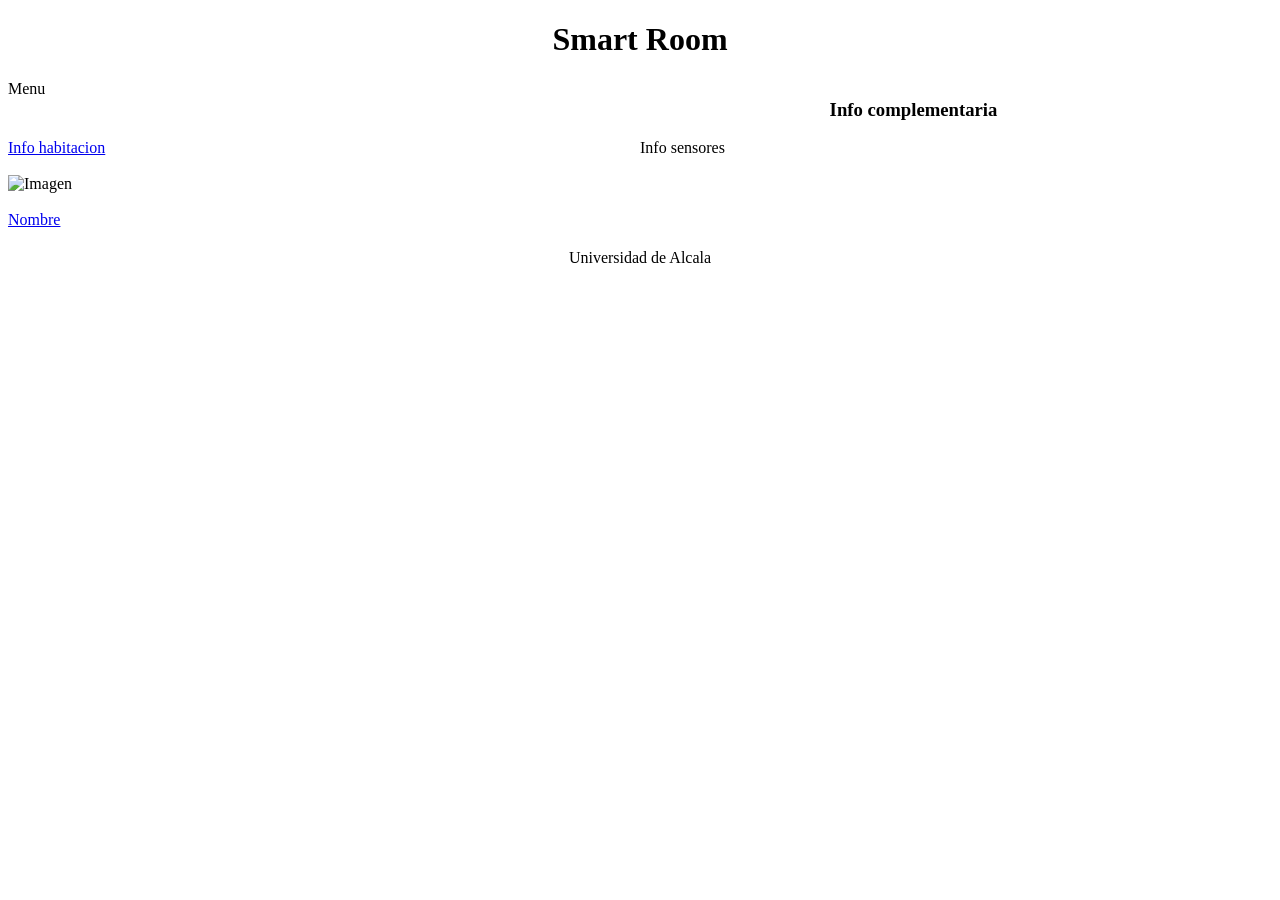
==== index.html @ e3696321 "Algunas mejoras" ====
<!DOCTYPE html>
<html lang="es">
<head>
    <meta charset="UTF-8">
    <title>Smart Room</title>
    <link rel="stylesheet" href="css/iroom.css">
</head>

<body>
    <header>
        <h1>Smart Room</h1>
    </header>

    <nav>Menu</nav>
    <aside>
        <h3>Info complementaria</h3>
        <p id="Saludo"></p>
    </aside>
    
    <main>
        <section>
            <a href="https://www.uah.es/es/" target="_blank">Info habitacion</a>
            <br><br>
            <img src="https://imgs.search.brave.com/hbF-GS4Wv7r6vJAccuJ3Mc_SNsay2lcfBpHvm2BgcbI/rs:fit:500:0:1:0/g:ce/aHR0cHM6Ly93d3cu/dWFoLmVkdS9pbWFn/ZXMvY29tX2Ryb3Bw/aWNzLzcxMC90aHVt/Ym5haWxzL3VhaC1z/dGFpcmNhc2UuanBn" alt="Imagen" width="50%">
            <br><br>
            <a href="minombre.html">Nombre</a>
        </section>
        
        <section>Info sensores</section>
    </main>
    
    <footer>Universidad de Alcala</footer>
    <script>
        let nombre = localStorage.getItem("fname");
        if(nombre) {
            document.getElementById("Saludo").innerHTML = "Hola "+ nombre + ":Bienvenido a la Smart Room.";

        }
    </script>
        
</body>
</html>
---- css/iroom.css ----
/* css/iroom.css */
    h1 {
        text-align: center;
    }
    footer {
        clear: both;
        text-align: center;
        padding-top: 20px;
    }
    section {
        float: left;
        width: 50%;
    }
    nav {
        float: left;
        width: 65%;
    }
    aside {
        float: right;
        width: 35%;
    }
    main {
        clear: both;
    }
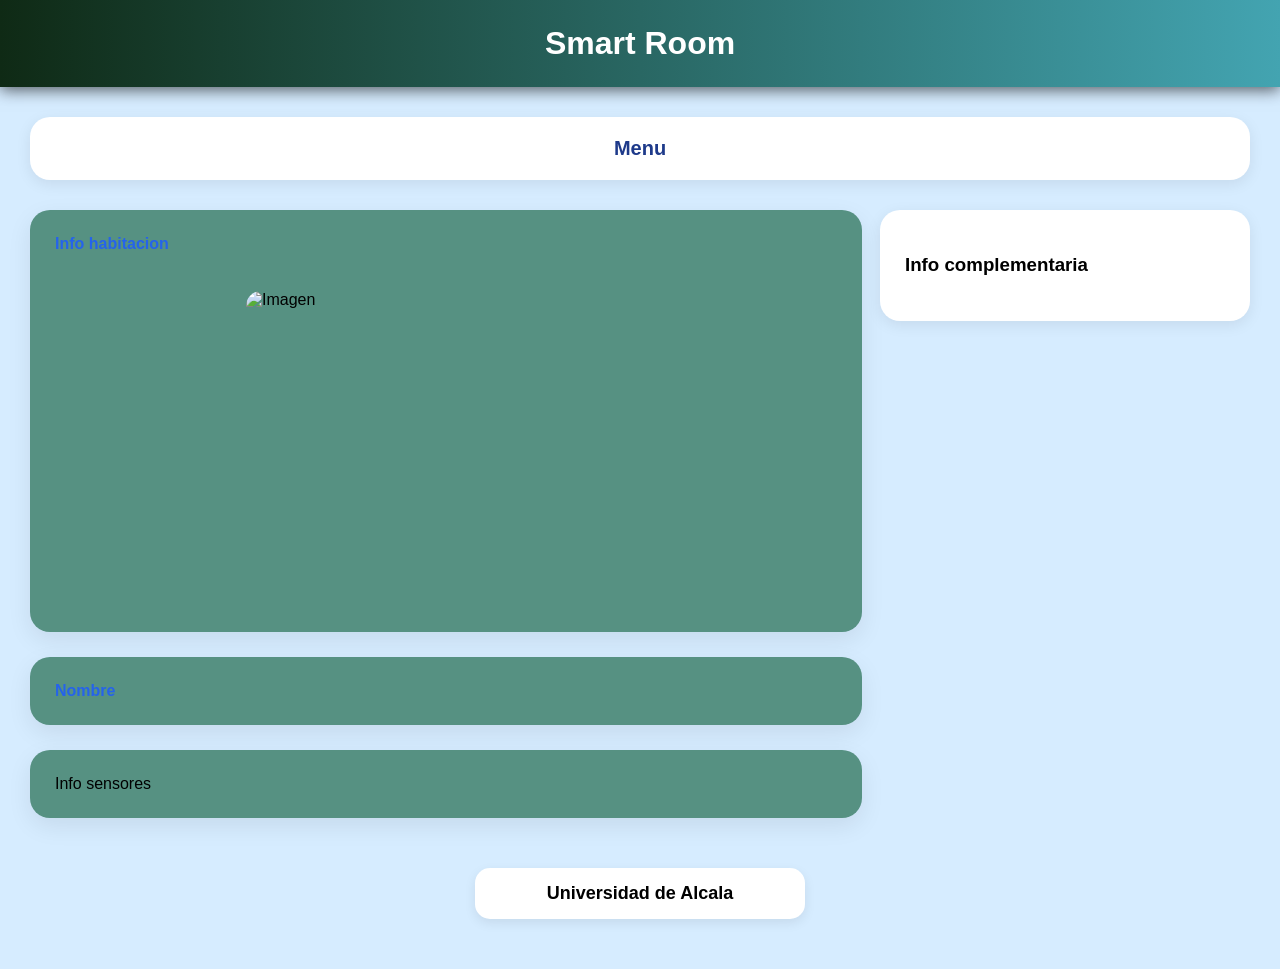
==== commit 800f4b40: "Color y estructura" ====
--- a/index.html
+++ b/index.html
@@ -2,8 +2,10 @@
 <html lang="es">
 <head>
     <meta charset="UTF-8">
+    <meta http-equiv="Cache-Control" content="no-cache, must-revalidate">
+    <meta http-equiv="Pragma" content="no-cache">
     <title>Smart Room</title>
-    <link rel="stylesheet" href="css/iroom.css">
+    <link rel="stylesheet" href="./css/iroom.css">
 </head>
 
 <body>
@@ -23,8 +25,11 @@
             <br><br>
             <img src="https://imgs.search.brave.com/hbF-GS4Wv7r6vJAccuJ3Mc_SNsay2lcfBpHvm2BgcbI/rs:fit:500:0:1:0/g:ce/aHR0cHM6Ly93d3cu/dWFoLmVkdS9pbWFn/ZXMvY29tX2Ryb3Bw/aWNzLzcxMC90aHVt/Ym5haWxzL3VhaC1z/dGFpcmNhc2UuanBn" alt="Imagen" width="50%">
             <br><br>
+            
+        </section>
+        <section>
             <a href="minombre.html">Nombre</a>
-        </section>
+            </section>
         
         <section>Info sensores</section>
     </main>
--- a/css/iroom.css
+++ b/css/iroom.css
@@ -1,24 +1,219 @@
-/* css/iroom.css */
-    h1 {
-        text-align: center;
+*{
+    font-family: 'Segoe UI', Tahoma, Geneva, Verdana, sans-serif;
+}
+
+body{
+    font-family:'Segoe UI', Tahoma, Geneva, Verdana, sans-serif;
+    background:#d6ecff;
+    margin:0;
+    padding:0;
+}
+/* CABECERA */
+
+header{
+    background:linear-gradient(
+        90deg,
+        #0f2a15,
+        #43a4b1
+    );
+
+    padding:25px;
+    box-shadow:0 3px 15px rgba(0,0,0,0.623);
+
+    text-align:center;
+}
+
+h1{
+    font-family:'Segoe UI', Tahoma, Geneva, Verdana, sans-serif;
+    font-weight:700;
+    color:white;
+    margin:0;
+}
+/* MENU */
+
+nav{
+    background:white;
+
+    padding:20px;
+
+    margin:30px;
+
+    border-radius:20px;
+
+    box-shadow:0 4px 15px rgba(0,0,0,0.08);
+
+    text-align:center;
+
+    font-size:20px;
+
+    font-weight:600;
+
+    color:#1e3a8a;
+}
+/* BLOQUE DERECHA */
+
+aside{
+    float:right;
+    width:25%;
+    margin-right:30px;
+    background:white;
+    padding:25px;
+    border-radius:20px;
+    box-shadow:0 4px 15px rgba(0,0,0,0.08);
+}
+
+aside h3{
+    margin-bottom:20px;
+}
+
+/* CONTENIDO */
+
+main{
+    width:65%;
+    margin-left:30px;
+}
+
+section{
+    background:rgb(86, 145, 130);
+    border-radius:20px;
+    padding:25px;
+    margin-bottom:25px;
+
+    box-shadow:
+        0 8px 25px rgba(0,0,0,0.08);
+
+    transition:0.3s;
+}
+
+section:hover{
+    transform:translateY(-4px);
+}
+
+/* IMAGEN */
+
+img{
+    width:100%;
+    max-width:400px;
+    height:260px;
+
+    object-fit:cover;
+
+    display:block;
+    margin:20px auto;
+
+    border-radius:15px;
+}
+/* ENLACES */
+
+a{
+    color:#2563eb;
+    font-weight:600;
+    text-decoration:none;
+}
+
+a:hover{
+    color:#7c3aed;
+}
+
+a:hover{
+    text-decoration:underline;
+}
+
+/* FORMULARIOS */
+
+input[type="text"],
+input[type="password"],
+input[type="number"]{
+    width:100%;
+    padding:12px;
+    border:none;
+    border-radius:10px;
+    background:#edf2f7;
+    margin-top:8px;
+    margin-bottom:15px;
+}
+
+button,
+input[type="submit"]{
+    background:linear-gradient(90deg,#4f46e5,#7c3aed);
+    color:white;
+    border:none;
+    padding:14px 30px;
+    border-radius:30px;
+    cursor:pointer;
+    font-weight:bold;
+    grid-column: 1 / 3;
+    justify-self: center;
+    width:250px;
+
+}
+
+/* FOOTER */
+
+footer{
+    clear:both;
+    text-align:center;
+    width:300px;
+    margin-top:80px;
+    margin:50px auto;
+
+    background:white;
+    padding:15px;
+
+    border-radius:15px;
+
+    box-shadow:0 4px 12px rgba(0,0,0,0.08);
+
+    font-size:18px;
+    font-weight:600;
+}
+
+/* CONFIG */
+
+form{
+    display:grid;
+    grid-template-columns:600px 600px;
+    justify-content:center;
+    gap:40px;
+    width:100%;
+    margin:40px auto;
+}
+
+
+form input{
+    background:#1e293b !important;
+    color:white;
+}
+
+/* MOVIL */
+
+@media(max-width:900px){
+
+    aside,
+    main{
+        width:90%;
+        float:none;
+        margin:auto;
     }
-    footer {
-        clear: both;
-        text-align: center;
-        padding-top: 20px;
+
+    h1{
+        font-size:32px;
     }
-    section {
-        float: left;
-        width: 50%;
-    }
-    nav {
-        float: left;
-        width: 65%;
-    }
-    aside {
-        float: right;
-        width: 35%;
-    }
-    main {
-        clear: both;
-    }
+}
+
+form{
+    justify-content:center;
+}
+
+input[type="submit"]{
+    grid-column:1 / 3;
+    justify-self:center;
+}
+
+footer{
+    margin:50px auto;
+}
+
+p{
+    text-align:center;
+}
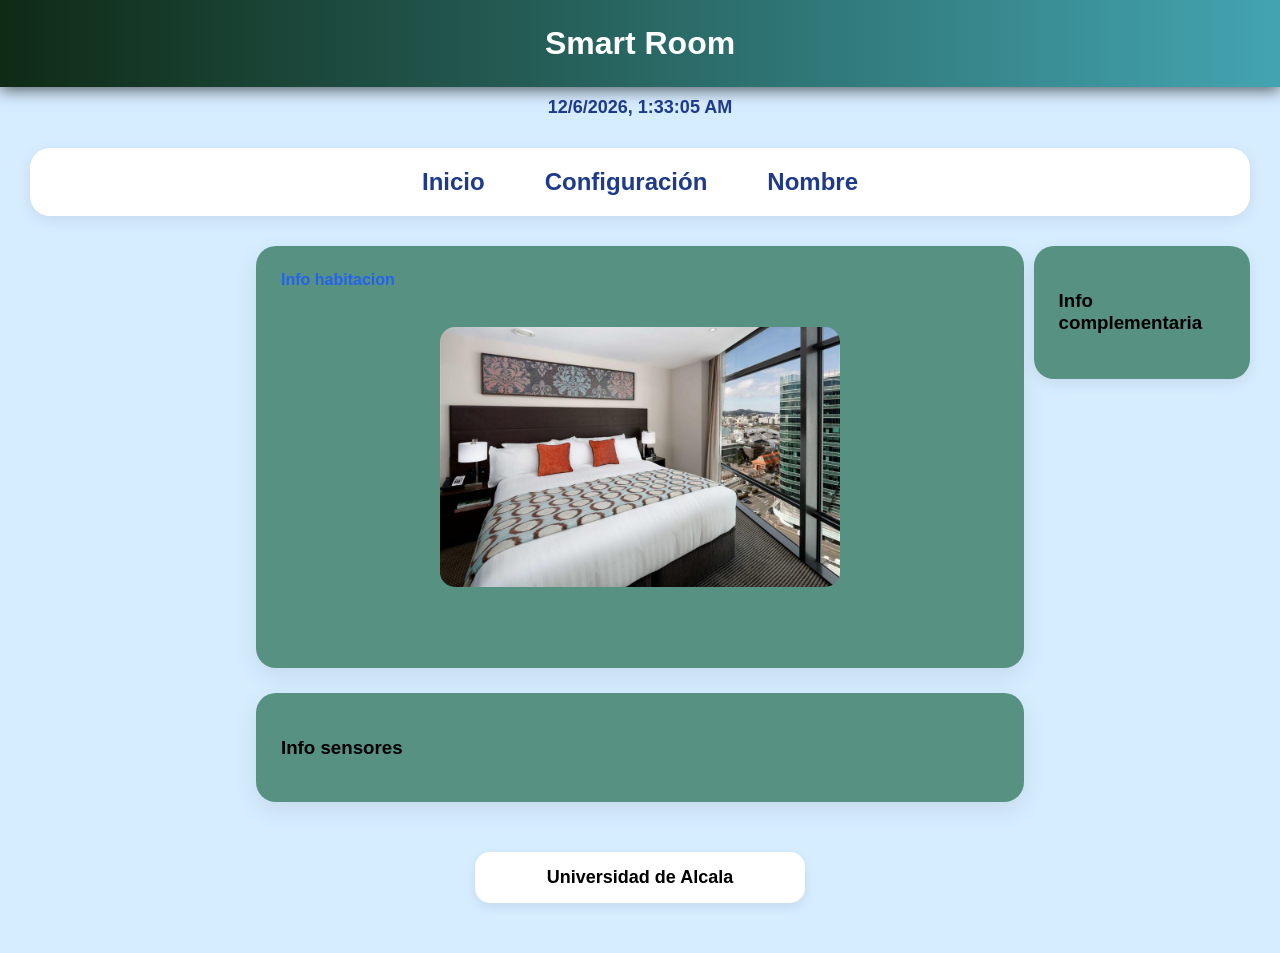
==== commit 276d71cd: "Mejoras(Reloj y color)" ====
--- a/index.html
+++ b/index.html
@@ -12,8 +12,14 @@
     <header>
         <h1>Smart Room</h1>
     </header>
+    <p id="fechaHora"></p>
 
-    <nav>Menu</nav>
+    <nav>
+        <a href="index.html" class="menu-btn">Inicio</a>
+        <a href="config.html" class="menu-btn">Configuración</a>
+        <a href="minombre.html" class="menu-btn">Nombre</a>
+    </nav>
+    
     <aside>
         <h3>Info complementaria</h3>
         <p id="Saludo"></p>
@@ -23,24 +29,45 @@
         <section>
             <a href="https://www.uah.es/es/" target="_blank">Info habitacion</a>
             <br><br>
-            <img src="https://imgs.search.brave.com/hbF-GS4Wv7r6vJAccuJ3Mc_SNsay2lcfBpHvm2BgcbI/rs:fit:500:0:1:0/g:ce/aHR0cHM6Ly93d3cu/dWFoLmVkdS9pbWFn/ZXMvY29tX2Ryb3Bw/aWNzLzcxMC90aHVt/Ym5haWxzL3VhaC1z/dGFpcmNhc2UuanBn" alt="Imagen" width="50%">
+            <img src="imagen2.jpg" alt="Imagen" width="50%">
             <br><br>
             
         </section>
-        <section>
-            <a href="minombre.html">Nombre</a>
-            </section>
         
-        <section>Info sensores</section>
-    </main>
+        
+    <section>
+
+    <h3>Info sensores</h3>
+
+    
+    </section>
+
+
+
+    
+</main>
     
     <footer>Universidad de Alcala</footer>
+
     <script>
+        function actualizarFechaHora() {
+            let fechaHora = new Date();
+            let fechaHoraFormateada = fechaHora.toLocaleString();
+            document.getElementById("fechaHora").innerHTML = fechaHoraFormateada;
+        }
+
+        setInterval(actualizarFechaHora, 1000);
+    </script>
+   
+   <script>
+
         let nombre = localStorage.getItem("fname");
         if(nombre) {
             document.getElementById("Saludo").innerHTML = "Hola "+ nombre + ":Bienvenido a la Smart Room.";
 
         }
+
+        
     </script>
         
 </body>
--- a/css/iroom.css
+++ b/css/iroom.css
@@ -32,7 +32,7 @@
 /* MENU */
 
 nav{
-    background:white;
+    background: white;
 
     padding:20px;
 
@@ -42,26 +42,35 @@
 
     box-shadow:0 4px 15px rgba(0,0,0,0.08);
 
-    text-align:center;
-
-    font-size:20px;
+    display:flex;
+
+    justify-content:center;
+
+    gap:60px;
+
+    font-size:24px;
 
     font-weight:600;
-
+}
+nav a{
+    text-decoration:none;
     color:#1e3a8a;
 }
 /* BLOQUE DERECHA */
 
 aside{
     float:right;
-    width:25%;
+    width:13%;
     margin-right:30px;
-    background:white;
+    background:rgb(86, 145, 130);
     padding:25px;
     border-radius:20px;
     box-shadow:0 4px 15px rgba(0,0,0,0.08);
 }
-
+aside h3,
+aside p{
+    color:black;
+}
 aside h3{
     margin-bottom:20px;
 }
@@ -69,8 +78,8 @@
 /* CONTENIDO */
 
 main{
-    width:65%;
-    margin-left:30px;
+    width:60%;
+    margin:0 auto;
 }
 
 section{
@@ -201,19 +210,10 @@
     }
 }
 
-form{
-    justify-content:center;
-}
-
-input[type="submit"]{
-    grid-column:1 / 3;
-    justify-self:center;
-}
-
-footer{
-    margin:50px auto;
-}
-
-p{
+#fechaHora{
     text-align:center;
+    font-size:18px;
+    font-weight:bold;
+    color:#1e3a8a;
+    margin-top:10px;
 }
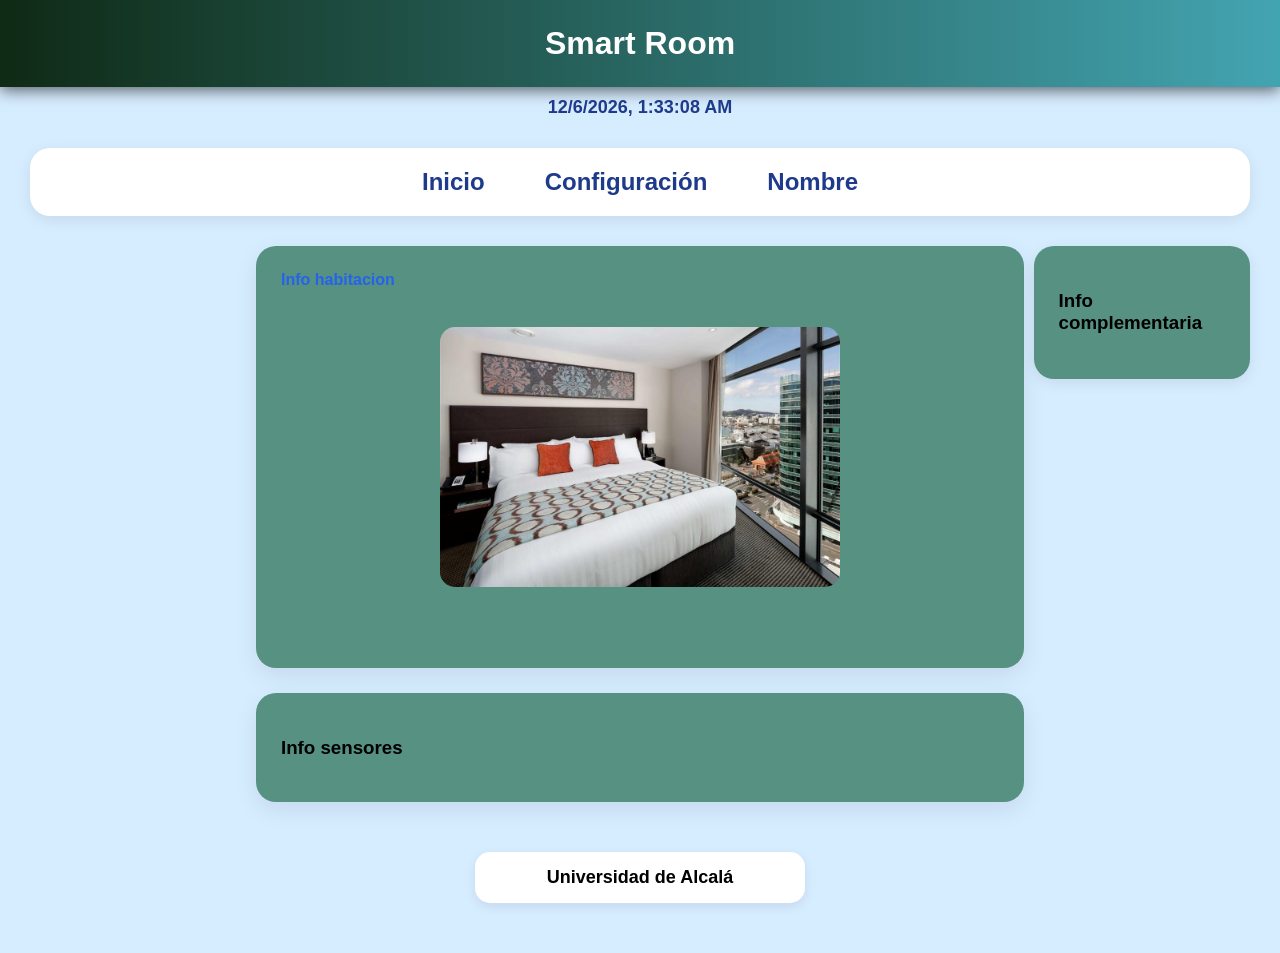
==== commit 56969e4d: "Algunas mejoras" ====
--- a/index.html
+++ b/index.html
@@ -47,7 +47,7 @@
     
 </main>
     
-    <footer>Universidad de Alcala</footer>
+    <footer>Universidad de Alcalá</footer>
 
     <script>
         function actualizarFechaHora() {
@@ -63,7 +63,7 @@
 
         let nombre = localStorage.getItem("fname");
         if(nombre) {
-            document.getElementById("Saludo").innerHTML = "Hola "+ nombre + ":Bienvenido a la Smart Room.";
+            document.getElementById("Saludo").innerHTML = "Hola "+ nombre + ": Bienvenido a la Smart Room.";
 
         }
 
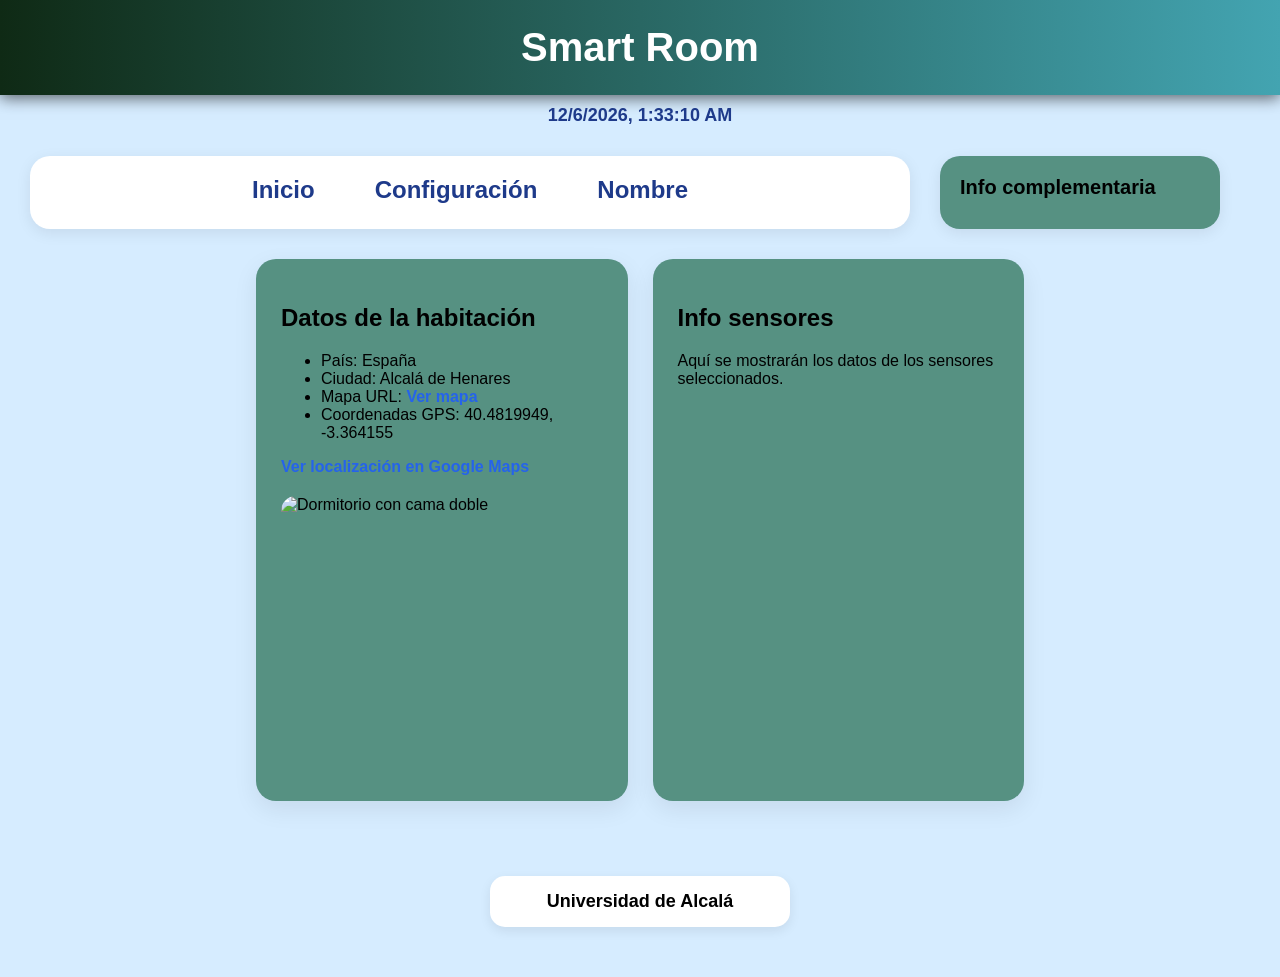
==== commit 91246ae1: "Algunas mejoras" ====
--- a/index.html
+++ b/index.html
@@ -2,8 +2,7 @@
 <html lang="es">
 <head>
     <meta charset="UTF-8">
-    <meta http-equiv="Cache-Control" content="no-cache, must-revalidate">
-    <meta http-equiv="Pragma" content="no-cache">
+    <meta name="viewport" content="width=device-width, initial-scale=1">
     <title>Smart Room</title>
     <link rel="stylesheet" href="./css/iroom.css">
 </head>
@@ -14,40 +13,40 @@
     </header>
     <p id="fechaHora"></p>
 
-    <nav>
-        <a href="index.html" class="menu-btn">Inicio</a>
-        <a href="config.html" class="menu-btn">Configuración</a>
-        <a href="minombre.html" class="menu-btn">Nombre</a>
-    </nav>
-    
+    <div class="barra">
+        <nav aria-label="Menú principal">
+            <a href="index.html" class="menu-btn">Inicio</a>
+            <a href="config.html" class="menu-btn">Configuración</a>
+            <a href="minombre.html" class="menu-btn">Nombre</a>
+        </nav>
+
     <aside>
-        <h3>Info complementaria</h3>
+        <h2>Info complementaria</h2>
         <p id="Saludo"></p>
     </aside>
-    
-    <main>
+    </div>
+    <main class="inicio">
         <section>
-            <a href="https://www.uah.es/es/" target="_blank">Info habitacion</a>
-            <br><br>
-            <img src="imagen2.jpg" alt="Imagen" width="50%">
-            <br><br>
-            
+            <h2>Datos de la habitación</h2>
+            <ul>
+                <li>País: España</li>
+                <li>Ciudad: Alcalá de Henares</li>
+                <li>Mapa URL: <a href="https://www.google.com/maps/place/Alcal%C3%A1+de+Henares,+Madrid/@40.4819949,-3.364155,12z/data=!3m1!4b1!4m6!3m5!1s0xd4228f7c2e7d8d5:0x400bd2ce0c6e0f0!8m2!3d40.4819949!4d-3.364155!16zL20vMDJkZ2E?entry=ttu" target="_blank">Ver mapa</a></li>
+                <li>Coordenadas GPS: 40.4819949, -3.364155</li>
+            </ul>
+            <a href="https://www.uah.es/es/" target="_blank" rel="noopener noreferrer">Ver localización en Google Maps</a>
+            <img src="images/imagen2.jpg" alt="Dormitorio con cama doble">
         </section>
-        
-        
-    <section>
 
-    <h3>Info sensores</h3>
+        <section>
+            <h2>Info sensores</h2>
+            <p>Aquí se mostrarán los datos de los sensores seleccionados.</p>
+        </section>
+    </main>
 
-    
-    </section>
+    <footer>Universidad de Alcalá</footer>
 
 
-
-    
-</main>
-    
-    <footer>Universidad de Alcalá</footer>
 
     <script>
         function actualizarFechaHora() {
@@ -57,11 +56,9 @@
         }
 
         setInterval(actualizarFechaHora, 1000);
-    </script>
-   
-   <script>
 
-        let nombre = localStorage.getItem("fname");
+
+        const nombre = localStorage.getItem("fname");
         if(nombre) {
             document.getElementById("Saludo").innerHTML = "Hola "+ nombre + ": Bienvenido a la Smart Room.";
 
--- a/css/iroom.css
+++ b/css/iroom.css
@@ -1,36 +1,34 @@
 *{
     font-family: 'Segoe UI', Tahoma, Geneva, Verdana, sans-serif;
+    box-sizing: border-box;
 }
 
 body{
-    font-family:'Segoe UI', Tahoma, Geneva, Verdana, sans-serif;
     background:#d6ecff;
     margin:0;
     padding:0;
 }
-/* CABECERA */
-
+/*cabecera*/
 header{
-    background:linear-gradient(
-        90deg,
-        #0f2a15,
-        #43a4b1
-    );
+    background:linear-gradient(90deg, #0f2a15,#43a4b1);
 
     padding:25px;
-    box-shadow:0 3px 15px rgba(0,0,0,0.623);
+    box-shadow:0 3px 15px rgba(0,0,0,0.6);
 
     text-align:center;
 }
 
 h1{
-    font-family:'Segoe UI', Tahoma, Geneva, Verdana, sans-serif;
+    font-size: 40px;
     font-weight:700;
     color:white;
     margin:0;
 }
-/* MENU */
-
+h2 { 
+    font-size: 24px;
+    font-weight:600;
+}
+/*menu*/
 nav{
     background: white;
 
@@ -56,30 +54,50 @@
     text-decoration:none;
     color:#1e3a8a;
 }
-/* BLOQUE DERECHA */
+
+.barra {
+    display: flex;
+    align-items: stretch;
+    gap: 30px;
+    margin: 30px;
+}
+
+.barra nav{
+    flex: 1;
+    margin: 0;
+}
 
 aside{
     float:right;
-    width:13%;
+    width:280px;
     margin-right:30px;
     background:rgb(86, 145, 130);
-    padding:25px;
+    padding:20px;
     border-radius:20px;
     box-shadow:0 4px 15px rgba(0,0,0,0.08);
 }
-aside h3,
+aside h2,
 aside p{
     color:black;
 }
-aside h3{
-    margin-bottom:20px;
-}
-
-/* CONTENIDO */
+aside h2{
+ font-size: 20px;
+ margin: 0 0 10px;
+}
+aside p{
+    margin:0;
+}
+
 
 main{
     width:60%;
     margin:0 auto;
+}
+
+main.inicio{
+    display: grid;
+    grid-template-columns: 1fr 1fr;
+    gap: 25px;
 }
 
 section{
@@ -87,10 +105,7 @@
     border-radius:20px;
     padding:25px;
     margin-bottom:25px;
-
-    box-shadow:
-        0 8px 25px rgba(0,0,0,0.08);
-
+    box-shadow: 0 8px 25px rgba(0,0,0,0.08);
     transition:0.3s;
 }
 
@@ -98,7 +113,6 @@
     transform:translateY(-4px);
 }
 
-/* IMAGEN */
 
 img{
     width:100%;
@@ -112,7 +126,6 @@
 
     border-radius:15px;
 }
-/* ENLACES */
 
 a{
     color:#2563eb;
@@ -122,24 +135,50 @@
 
 a:hover{
     color:#7c3aed;
-}
-
-a:hover{
+
     text-decoration:underline;
 }
 
-/* FORMULARIOS */
-
+a:focus-visible,
+button:focus-visible,
+input:focus-visible{
+    outline:3px solid #f59e0b;
+    outline-offset: 3px;
+}
+
+label{
+    font-weight: 600;
+}
 input[type="text"],
 input[type="password"],
-input[type="number"]{
+input[type="number"],
+input[type="url"],
+input[type="file"]{
+    display: block;
     width:100%;
     padding:12px;
     border:none;
     border-radius:10px;
-    background:#edf2f7;
     margin-top:8px;
     margin-bottom:15px;
+}
+
+input[type="text"],
+input[type="password"],
+input[type="number"],
+input[type="url"]{
+    background:#1e293b;
+    color:white;
+}
+
+input[type="file"]{
+    background: #edf2f7;
+}
+input[type="checkbox"]{
+    width: 18px;
+    height: 18px;
+    margin-right: 8px;
+    vertical-align: middle;
 }
 
 button,
@@ -151,19 +190,18 @@
     border-radius:30px;
     cursor:pointer;
     font-weight:bold;
-    grid-column: 1 / 3;
-    justify-self: center;
     width:250px;
 
 }
-
-/* FOOTER */
+diferencia{
+    font-weight: bold;
+}
+
 
 footer{
     clear:both;
     text-align:center;
     width:300px;
-    margin-top:80px;
     margin:50px auto;
 
     background:white;
@@ -177,43 +215,68 @@
     font-weight:600;
 }
 
-/* CONFIG */
+/* config.html */
 
 form{
     display:grid;
-    grid-template-columns:600px 600px;
-    justify-content:center;
+    grid-template-columns:1fr 1fr;
     gap:40px;
-    width:100%;
-    margin:40px auto;
-}
-
-
-form input{
-    background:#1e293b !important;
-    color:white;
-}
-
-/* MOVIL */
-
-@media(max-width:900px){
-
-    aside,
-    main{
-        width:90%;
-        float:none;
-        margin:auto;
-    }
-
-    h1{
-        font-size:32px;
-    }
-}
-
+    margin:20px auto;
+}
+
+
+form input[type="submit"]{
+    grid-column:1/3;
+    justify-self:center;
+}
+main.config{
+    width:80%;
+    max-width:1300px;
+}
+
+/*fecha reloj*/
 #fechaHora{
     text-align:center;
     font-size:18px;
     font-weight:bold;
     color:#1e3a8a;
     margin-top:10px;
-}+}
+.enlace-volver{
+    text-align:center;
+}
+
+/* MOVIL */
+
+@media(max-width:900px){
+
+    main,
+    main.config{
+        width:90%;
+        margin:20px auto;
+    }
+    .barra{
+        flex-direction:column;
+        margin:20px;
+    }
+    aside{
+        widht:100%;
+    }
+    main.inicio{
+        grid-template-columns:1fr;
+    }
+    form input[type="submit"]{
+        grid-column:1;
+    }
+    nav{
+        flex-direction:column;
+        align-items:center;
+        gap:15px;
+        font-size:20px;
+    }
+
+    h1{
+        font-size:32px;
+    }
+}
+
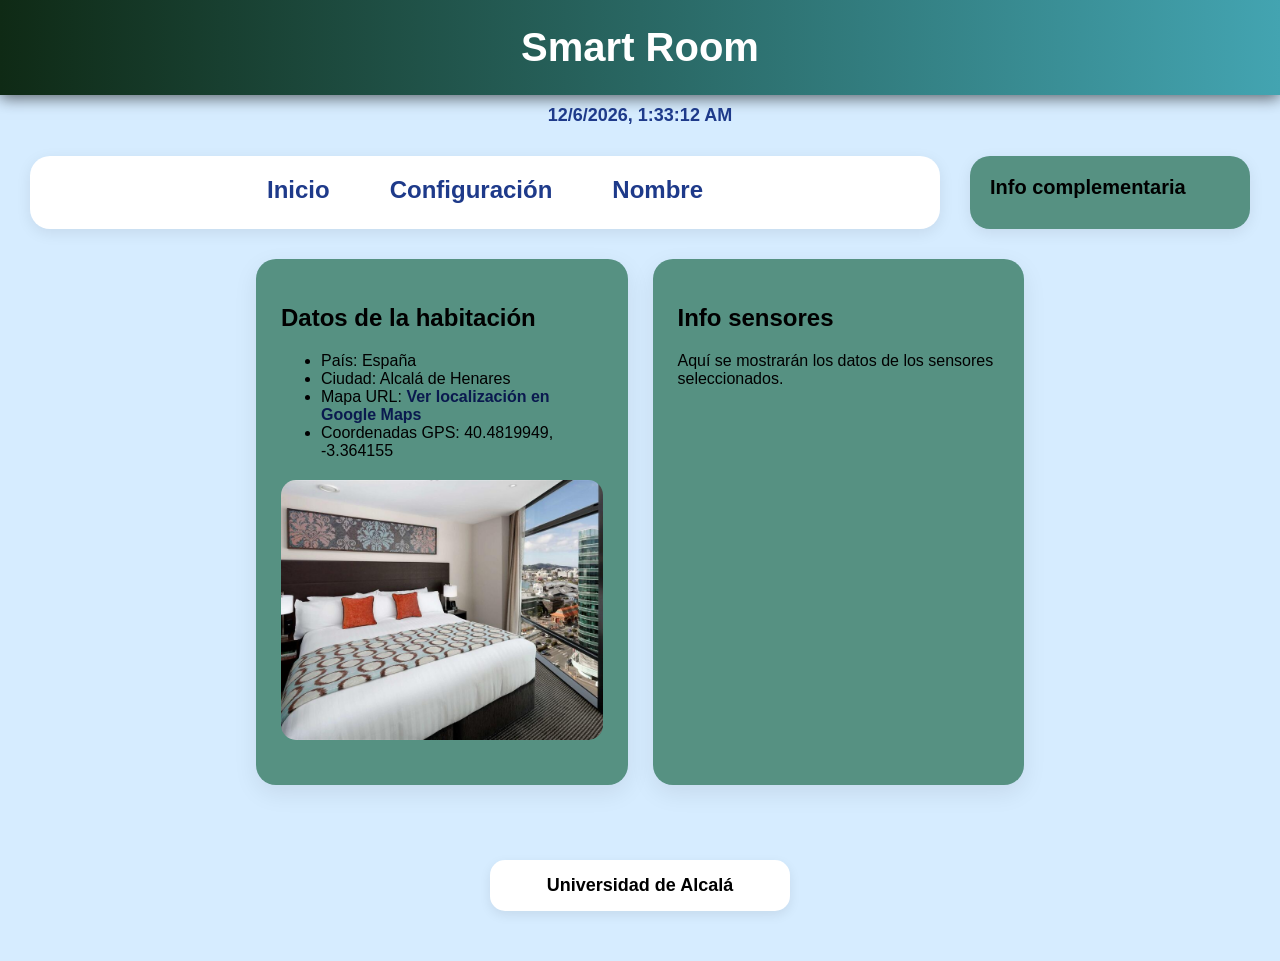
==== commit eb3ad4e2: "Acabado" ====
--- a/index.html
+++ b/index.html
@@ -22,7 +22,7 @@
 
     <aside>
         <h2>Info complementaria</h2>
-        <p id="Saludo"></p>
+        <p id="saludo"></p>
     </aside>
     </div>
     <main class="inicio">
@@ -31,10 +31,9 @@
             <ul>
                 <li>País: España</li>
                 <li>Ciudad: Alcalá de Henares</li>
-                <li>Mapa URL: <a href="https://www.google.com/maps/place/Alcal%C3%A1+de+Henares,+Madrid/@40.4819949,-3.364155,12z/data=!3m1!4b1!4m6!3m5!1s0xd4228f7c2e7d8d5:0x400bd2ce0c6e0f0!8m2!3d40.4819949!4d-3.364155!16zL20vMDJkZ2E?entry=ttu" target="_blank">Ver mapa</a></li>
+                <li>Mapa URL: <a href="https://www.google.com/maps/place/Alcal%C3%A1+de+Henares,+Madrid/@40.4819949,-3.364155,12z/data=!3m1!4b1!4m6!3m5!1s0xd4228f7c2e7d8d5:0x400bd2ce0c6e0f0!8m2!3d40.4819949!4d-3.364155!16zL20vMDJkZ2E?entry=ttu" target="_blank" rel="noopener noreferrer">Ver localización en Google Maps</a></li>
                 <li>Coordenadas GPS: 40.4819949, -3.364155</li>
             </ul>
-            <a href="https://www.uah.es/es/" target="_blank" rel="noopener noreferrer">Ver localización en Google Maps</a>
             <img src="images/imagen2.jpg" alt="Dormitorio con cama doble">
         </section>
 
@@ -50,21 +49,23 @@
 
     <script>
         function actualizarFechaHora() {
-            let fechaHora = new Date();
-            let fechaHoraFormateada = fechaHora.toLocaleString();
-            document.getElementById("fechaHora").innerHTML = fechaHoraFormateada;
+            document.getElementById("fechaHora").textContent = new Date().toLocaleString();
         }
 
+        actualizarFechaHora();
         setInterval(actualizarFechaHora, 1000);
 
-
-        const nombre = localStorage.getItem("fname");
-        if(nombre) {
-            document.getElementById("Saludo").innerHTML = "Hola "+ nombre + ": Bienvenido a la Smart Room.";
-
+        function mostrarSaludo() {
+            const nombre = localStorage.getItem("fname");
+            const saludo = document.getElementById("saludo");
+            saludo.textContent = nombre ? "Hola " + nombre + ": Bienvenido a Smart Room.":"";
         }
 
-        
+        mostrarSaludo();
+        window.addEventListener("pageshow", mostrarSaludo);
+        window.addEventListener("storage", mostrarSaludo);
+
+
     </script>
         
 </body>
--- a/css/iroom.css
+++ b/css/iroom.css
@@ -68,9 +68,7 @@
 }
 
 aside{
-    float:right;
     width:280px;
-    margin-right:30px;
     background:rgb(86, 145, 130);
     padding:20px;
     border-radius:20px;
@@ -109,10 +107,16 @@
     transition:0.3s;
 }
 
+
 section:hover{
     transform:translateY(-4px);
 }
-
+section a{
+    color: #0a1a4f;
+}
+section a:hover{
+    color: #312e81;
+}
 
 img{
     width:100%;
@@ -193,7 +197,7 @@
     width:250px;
 
 }
-diferencia{
+#diferencia{
     font-weight: bold;
 }
 
@@ -217,21 +221,19 @@
 
 /* config.html */
 
-form{
-    display:grid;
-    grid-template-columns:1fr 1fr;
-    gap:40px;
-    margin:20px auto;
-}
-
-
-form input[type="submit"]{
-    grid-column:1/3;
-    justify-self:center;
-}
 main.config{
     width:80%;
     max-width:1300px;
+}
+main.config form{
+    display:grid;
+    grid-template-columns: 1fr 1fr;
+    gap: 40px;
+    margin: 20px auto;
+}
+main.config form input[type="submit"]{
+    grid-column: 1/3;
+    justify-self: center;
 }
 
 /*fecha reloj*/
@@ -252,31 +254,33 @@
 
     main,
     main.config{
-        width:90%;
-        margin:20px auto;
+        width: 90%;
+        margin: 20px auto;
     }
     .barra{
-        flex-direction:column;
+        flex-direction: column;
         margin:20px;
     }
     aside{
-        widht:100%;
+        width:100%;
     }
     main.inicio{
         grid-template-columns:1fr;
     }
-    form input[type="submit"]{
-        grid-column:1;
+    main.config form{
+        grid-template-columns: 1fr;
+    }
+    main.config form input[type="submit"]{
+        grid-column: 1;
     }
     nav{
-        flex-direction:column;
-        align-items:center;
-        gap:15px;
-        font-size:20px;
-    }
-
+        flex-direction: column;
+        align-items: center;
+        gap: 15px;
+        font-size: 20px;
+    }
     h1{
-        font-size:32px;
-    }
-}
-
+        font-size: 32px;
+    }
+}
+
